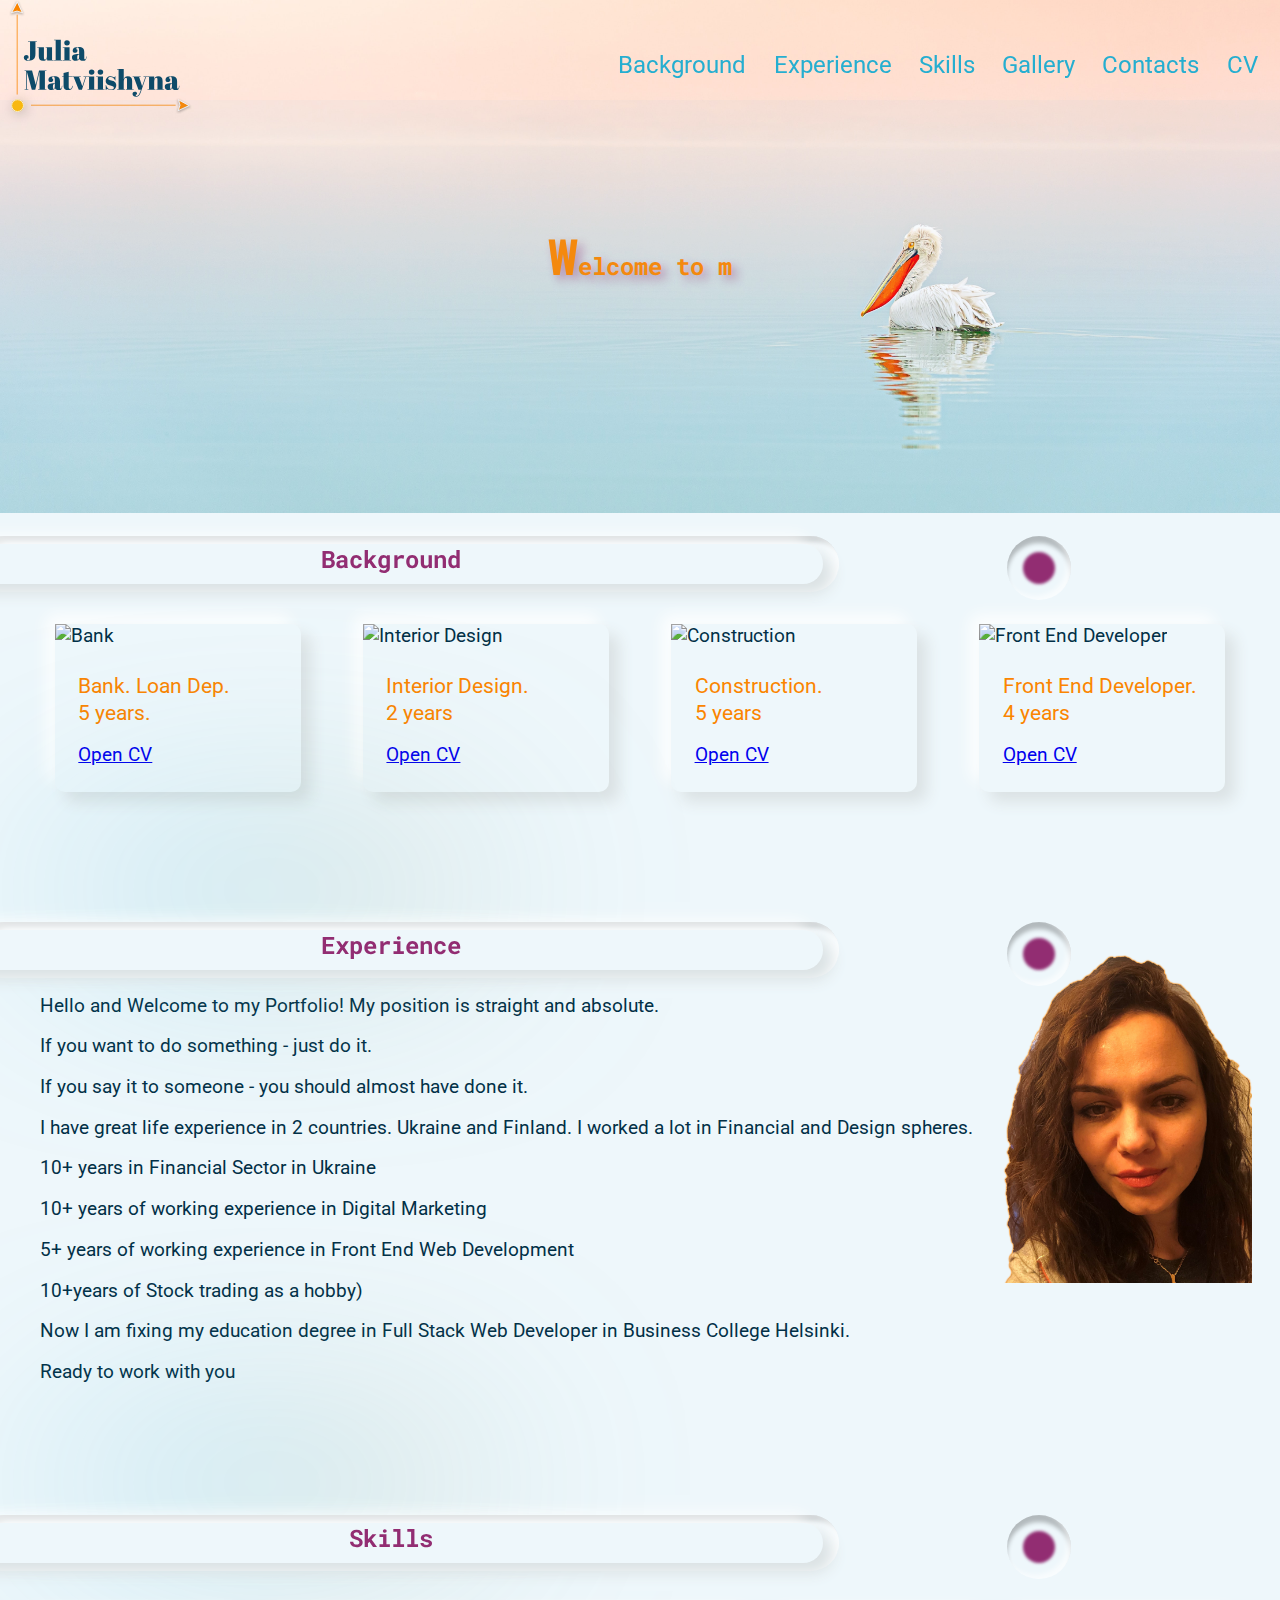
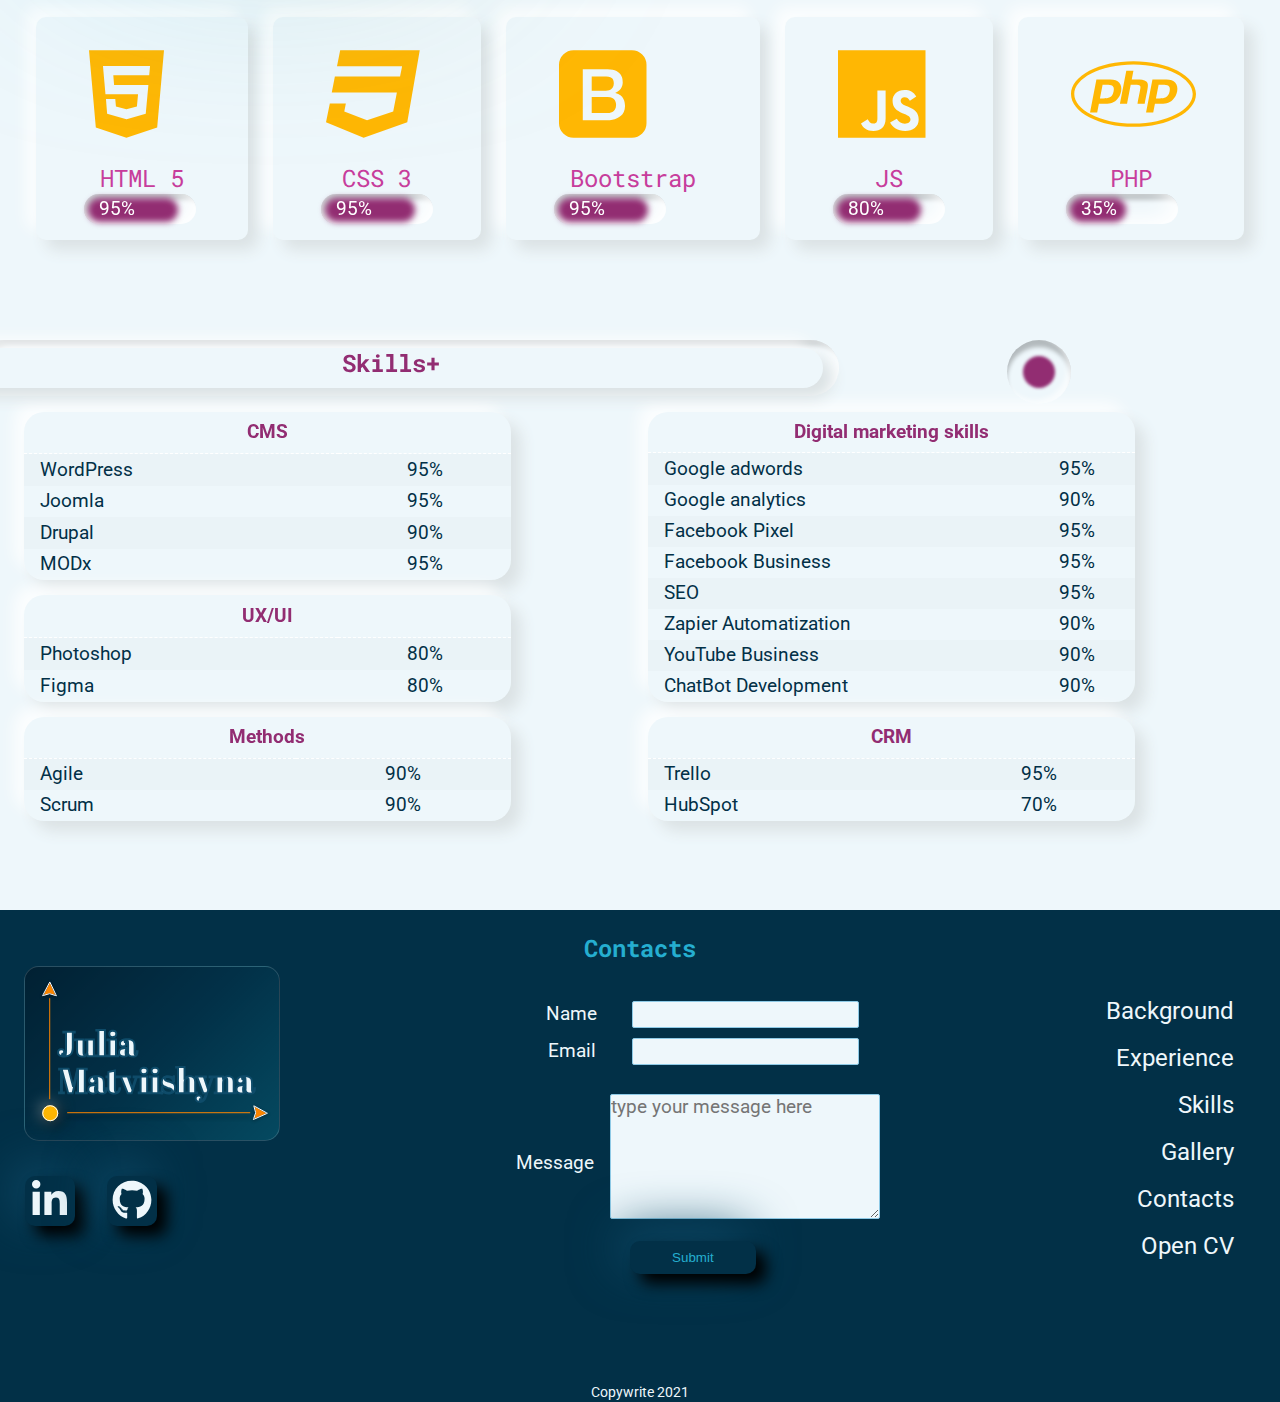
==== index.html @ f2c7c65a "validated" ====
<!DOCTYPE html>
<html lang="en">
  <head>
    <link rel="preconnect" href="https://fonts.gstatic.com" />
    <link
      href="https://fonts.googleapis.com/css2?family=Roboto&display=swap"
      rel="stylesheet"
    />
    <link rel="preconnect" href="https://fonts.gstatic.com" />
    <link
      href="https://fonts.googleapis.com/css2?family=Roboto+Mono:wght@500&display=swap"
      rel="stylesheet"
    />

    <link rel="shortcut icon" href="favicon.ico" type="image/x-icon" />
    <title>My first portfolio</title>
    <link rel="stylesheet" href="/css/style.css" />
    <meta name="viewport" content="width=device-width, initial-scale=1.0" />
    <meta http-equiv="Content-Type" content="text/html;charset=UTF-8" />
    <meta
      name="keywords"
      content="Julia Matviishyan, Yuliia Matviishyna, full stack web developer"
    />
    <meta http-equiv="X-UA-Compatible" content="ie=edge" />
    <meta
      name="description"
      content="I am going to make your next web application"
    />
    <meta name="author" content="Julia Matviishyna" />
  </head>
  <body>
    <header>
      <div class="container">
        <div class="navigation">
          <div class="logo">
            <img
              class="logo"
              src="images/logo-julia-light1.svg"
              alt="julia matviishyna logo"
            />
          </div>
          <nav>
            <button id="mobilebutton">
              <i class="fas fa-ellipsis-v"></i>
            </button>

            <ul>
              <li>
                <a href="#past"> Background</a>
              </li>
              <li><a href="#present">Experience</a></li>
              <li><a href="#future">Skills</a></li>
              <li><a href="/gallery.html">Gallery</a></li>
              <li><a href="#contacts">Contacts</a></li>
              <li><a href="images/YuliiaMatviishyna-CV.pdf">CV</a></li>
            </ul>
          </nav>
        </div>
        <section class="banner"><h2>W</h2></section>
      </div>
    </header>
    <main>
      <div class="container">
        <div class="heading-wrapper">
          <div class="heading">
            <div class="heading-vol">
              <h2><a name="past">Background</a></h2>
            </div>
          </div>
          <div class="dot-heading"><div class="inner-heading"></div></div>
        </div>
        <section id="past">
          <div class="column">
            <img
              src="https://source.unsplash.com/SoT4-mZhyhE/1600x900"
              alt="Bank"
            />
            <div class="description">
              <p>Bank. Loan Dep. <br />5 years.</p>

              <a href="images/YuliiaMatviishyna-CV.pdf">Open CV</a>
            </div>
          </div>
          <div class="column">
            <img
              src="https://source.unsplash.com/X5BWooeO4Cw/1600x900"
              alt="Interior Design"
            />
            <div class="description">
              <p>
                Interior Design.<br />
                2 years
              </p>

              <a href="images/YuliiaMatviishyna-CV.pdf">Open CV</a>
            </div>
          </div>
          <div class="column">
            <img
              src="https://source.unsplash.com/HtBlQdxfG9k/1600x900"
              alt="Construction"
            />
            <div class="description">
              <p>
                Construction.<br />
                5 years
              </p>

              <a href="images/YuliiaMatviishyna-CV.pdf">Open CV</a>
            </div>
          </div>
          <div class="column">
            <img
              src="https://source.unsplash.com/Q9-QEy1_jYI/1600x900"
              alt="Front End Developer"
            />
            <div class="description">
              <p>
                Front End Developer.<br />
                4 years
              </p>

              <a href="images/YuliiaMatviishyna-CV.pdf">Open CV</a>
            </div>
          </div>
        </section>
        <div class="blur"></div>
        <section class="experience">
          <div class="heading-wrapper">
            <div class="heading">
              <div class="heading-vol">
                <h2><a name="present">Experience</a></h2>
              </div>
            </div>
            <div class="dot-heading"><div class="inner-heading"></div></div>
          </div>

          <img class="img-right" src="images/photo.png" alt="my photo" />
          <p>
            Hello and Welcome to my Portfolio! My position is straight and
            absolute.
          </p>
          <p>If you want to do something - just do it.</p>
          <p>If you say it to someone - you should almost have done it.</p>

          <p>
            I have great life experience in 2 countries. Ukraine and Finland. I
            worked a lot in Financial and Design spheres.
          </p>
          <p>10+ years in Financial Sector in Ukraine</p>

          <p>10+ years of working experience in Digital Marketing</p>

          <p>5+ years of working experience in Front End Web Development</p>

          <p>10+years of Stock trading as a hobby)</p>

          <p>
            Now I am fixing my education degree in Full Stack Web Developer in
            Business College Helsinki.
          </p>

          <p>Ready to work with you</p>
        </section>
        <div class="blur"></div>
        <section id="skills">
          <div class="heading-wrapper">
            <div class="heading">
              <div class="heading-vol">
                <h2><a name="future"> Skills</a></h2>
              </div>
            </div>
            <div class="dot-heading"><div class="inner-heading"></div></div>
          </div>
          <section class="skill-icons">
            <div class="icon">
              <span><i class="fab fa-html5"></i></span>
              <p class="icon-name">HTML 5</p>
              <div class="bar">
                <div class="progress" role="progressbar"></div>
                <div class="text-bar">95%</div>
              </div>
            </div>
            <div class="icon">
              <span><i class="fab fa-css3"></i></span>
              <p class="icon-name">CSS 3</p>
              <div class="bar">
                <div class="progress" role="progressbar"></div>
                <div class="text-bar">95%</div>
              </div>
            </div>
            <div class="icon">
              <span><i class="fab fa-bootstrap"></i></span>
              <p class="icon-name">Bootstrap</p>
              <div class="bar">
                <div class="progress" role="progressbar"></div>
                <div class="text-bar">95%</div>
              </div>
            </div>
            <div class="icon">
              <span><i class="fab fa-js"></i></span>
              <p class="icon-name">JS</p>
              <div class="bar">
                <div class="progress js" role="progressbar"></div>
                <div class="text-bar">80%</div>
              </div>
            </div>
            <div class="icon">
              <span><i class="fab fa-php"></i></span>
              <p class="icon-name">PHP</p>
              <div class="bar">
                <div class="progress php" role="progressbar"></div>
                <div class="text-bar">35%</div>
              </div>
            </div>
          </section>
        </section>
        <div class="heading-wrapper">
          <div class="heading">
            <div class="heading-vol"><h2>Skills+</h2></div>
          </div>
          <div class="dot-heading"><div class="inner-heading"></div></div>
        </div>
        <section class="skills-plus">
          <table class="a">
            <tr>
              <th colspan="2"><span> Digital marketing skills</span></th>
            </tr>
            <tr>
              <td>Google adwords</td>
              <td>95%</td>
            </tr>
            <tr>
              <td>Google analytics</td>
              <td>90%</td>
            </tr>
            <tr>
              <td>Facebook Pixel</td>
              <td>95%</td>
            </tr>
            <tr>
              <td>Facebook Business</td>
              <td>95%</td>
            </tr>
            <tr>
              <td>SEO</td>
              <td>95%</td>
            </tr>
            <tr>
              <td>Zapier Automatization</td>
              <td>90%</td>
            </tr>
            <tr>
              <td>YouTube Business</td>
              <td>90%</td>
            </tr>
            <tr>
              <td>ChatBot Development</td>
              <td>90%</td>
            </tr>
          </table>
          <table class="b">
            <tr>
              <th colspan="2">CMS</th>
            </tr>
            <tr>
              <td>WordPress</td>
              <td>95%</td>
            </tr>
            <tr>
              <td>Joomla</td>
              <td>95%</td>
            </tr>
            <tr>
              <td>Drupal</td>
              <td>90%</td>
            </tr>
            <tr>
              <td>MODx</td>
              <td>95%</td>
            </tr>
          </table>
          <table class="c">
            <tr>
              <th colspan="2">CRM</th>
            </tr>
            <tr>
              <td>Trello</td>
              <td>95%</td>
            </tr>
            <tr>
              <td>HubSpot</td>
              <td>70%</td>
            </tr>
          </table>
          <table class="d">
            <tr>
              <th colspan="2">UX/UI</th>
            </tr>
            <tr>
              <td>Photoshop</td>
              <td>80%</td>
            </tr>
            <tr>
              <td>Figma</td>
              <td>80%</td>
            </tr>
          </table>
          <table class="e">
            <tr>
              <th colspan="2">Methods</th>
            </tr>
            <tr>
              <td>Agile</td>
              <td>90%</td>
            </tr>
            <tr>
              <td>Scrum</td>
              <td>90%</td>
            </tr>
          </table>
        </section>
      </div>
    </main>
    <footer>
      <div class="container">
        <h2>Contacts</h2>
        <section id="contacts">
          <div class="logo">
            <img src="images/logo-julia-dark1.svg" alt="" />
            <div class="icons">
              <div class="footer-icon">
                <a href="www.linkedin.com/in/jualiasha" target="_blank"
                  ><i class="fab fa-linkedin-in"></i
                ></a>
              </div>
              <div class="footer-icon">
                <a href="https://github.com/jualiasha" target="_blank"
                  ><i class="fab fa-github"></i
                ></a>
              </div>
            </div>
          </div>
          <div class="send-form">
            <form>
              <div>
                <label for="name">Name</label>
                <input type="text" id="name" maxlength="200" required />
              </div>
              <p class="hidden"></p>
              <div>
                <label for="email">Email</label>
                <input type="email" id="email" required />
              </div>
              <div>
                <label for="message">Message</label>
                <textarea
                  name="message"
                  id="message"
                  cols="23"
                  rows="5"
                  maxlength="500"
                  placeholder="type your message here"
                ></textarea>
              </div>
              <button class="submit" type="submit">Submit</button>
            </form>
          </div>
          <div class="menu-footer">
            <ul>
              <li>
                <a href="#past"> Background</a>
              </li>
              <li><a href="#present">Experience</a></li>
              <li><a href="#future">Skills</a></li>
              <li><a href="gallery.html">Gallery</a></li>
              <li><a href="#contacts">Contacts</a></li>
              <li><a href="images/YuliiaMatviishyna-CV.pdf">Open CV</a></li>
            </ul>
          </div>
        </section>
        <div id="backtotop"><i class="fas fa-angle-up"></i></div>
      </div>
      <div class="copywrite">Copywrite 2021</div>
    </footer>
    <script src="/js/script.js"></script>
    <script src="/js/all.js"></script>
  </body>
</html>
---- css/style.css ----
:root {
  --body-font: "Roboto", sans-serif;
  --main-font-color: #023047;
  --large-headings-color: #fb8500;
  --medium-headings-color: #922d72;
  --background-color: #eef7fb;
  --secondary-blue-color: #25aed0;
  --secondary-orange-color: #ffb703;
}

* {
  padding: 0;
  margin: 0;
  box-sizing: border-box;
}

body,
input,
textarea {
  background-color: var(--background-color);
  font-family: var(--body-font);
  color: var(--main-font-color);
  line-height: 1.3;
  font-size: 19px;
}
html {
  scroll-behavior: smooth;
}
.container {
  padding: 1.25em;
  max-width: 1440px;
  width: 100%;
}

h1,
h2,
h3,
h4 {
  font-family: "Roboto Mono", monospace;
}
h1 {
  text-transform: uppercase;
  color: var(--large-headings-color);
  font-size: 36px;
}

h2,
h3,
h4 {
  font-size: 24px;
  color: var(--medium-headings-color);
}

a:hover {
  color: var(--large-headings-color);
}

/*Header*/
ul > li > a {
  color: var(--secondary-blue-color);
  font-size: 1.25em;
  padding-right: 0.938em;
  text-decoration: none;
  background-color: transparent;
  transition: font-size 0.1s ease-in 0.05s;
  /*transition:;
  all0.1s*/
  -webkit-transition: font-size 0.1s ease-in 0.05s;
  -moz-transition: font-size 0.1s ease-in 0.05s;
  -ms-transition: font-size 0.1s ease-in 0.05s;
  -o-transition: font-size 0.1s ease-in 0.05s;
  -webkit-transition: font-size 0.1s ease-in 0.05s;
}
nav ul > li > a:hover {
  font-size: 1em;
}

li {
  display: inline;
}
header {
  text-align: center;
  background: url("/images/img4.jpg") no-repeat;
  background-position: bottom;
  background-size: cover;
  padding: 150px 50px;
  position: relative;
}
header::after {
  content: "";
  background: #8ecae60f;
  height: 67%;
  width: 100%;
  position: absolute;
  top: 100px;
  left: 0;
}
.banner h2::first-letter {
  font-size: 50px;
  z-index: 10;
}
.navigation {
  display: flex;
  flex-wrap: wrap;
  flex-direction: row;
  justify-content: space-between;
  position: fixed;
  top: 50px;
  width: 100%;
  left: 0;
}

.logo {
  width: 200px;
  margin-top: -30px;
}
.bg {
  background: #bddae298;
  top: 0;
  padding: 50px 0 20px 0;
  z-index: 10;
  border-bottom: 1px solid rgb(235, 230, 230);
}
.blur {
  width: 30rem;
  height: 4rem;
  border-radius: 50%;
  -webkit-border-radius: 50%;
  -moz-border-radius: 50%;
  -ms-border-radius: 50%;
  -o-border-radius: 50%;
  background: radial-gradient(
    20.65% 52.33% at 70.42% 43.96%,
    rgba(251, 133, 0, 0.65) 0%,
    rgba(37, 174, 208, 0.53) 100%
  );
  filter: blur(110px);
  -webkit-filter: blur(110px);
  transition: all ease-in 1.5s;
  animation: scaling 5s linear 2s infinite alternate;
  -webkit-animation: scaling 5s linear 2s infinite alternate;
  -webkit-transition: all ease-in 1.5s;
  -moz-transition: all ease-in 1.5s;
  -ms-transition: all ease-in 1.5s;
  -o-transition: all ease-in 1.5s;
}

@keyframes scaling {
  0% {
    background: radial-gradient(
      20.65% 52.33% at 70.42% 43.96%,
      rgba(251, 133, 0, 0.65) 0%,
      rgba(37, 174, 208, 0.53) 100%
    );
  }

  25% {
    background: radial-gradient(
      20.65% 52.33% at 70.42% 43.96%,
      rgba(251, 133, 0, 0.65) 0%,
      rgba(63, 37, 208, 0.53) 100%
    );
  }

  50% {
    background: radial-gradient(
      20.65% 52.33% at 70.42% 43.96%,
      rgba(251, 133, 0, 0.65) 0%,
      rgba(103, 37, 208, 0.53) 100%
    );
  }

  75% {
    background: radial-gradient(
      20.65% 52.33% at 70.42% 43.96%,
      rgba(251, 133, 0, 0.65) 0%,
      rgba(202, 37, 208, 0.53) 100%
    );
  }

  100% {
    background: radial-gradient(
      20.65% 52.33% at 70.42% 43.96%,
      rgba(251, 133, 0, 0.65) 0%,
      rgba(208, 37, 143, 0.53) 100%
    );
  }
}
#mobilebutton {
  display: none;
}
.fa-ellipsis-v {
  font-size: 40px;
  color: var(--medium-headings-color);
}

/*Hero-Banner*/
.banner {
  padding: 50px 50px;
}
.banner > h2 {
  text-align: center;
  color: #fb8500;
  text-shadow: 5px 5px 10px #922d7273;
}

/*Main*/
.heading-wrapper {
  display: flex;
  justify-content: space-between;
}
.heading {
  background: var(--background-color);
  box-shadow: inset -7px -7px 22px #ffffff, inset 6px 6px 4px rgb(0 0 0 / 25%);
  border-radius: 50px;
  width: 70%;
  height: 3.5rem;
  margin: 0 0 1rem -3rem;
  text-align: center;
  position: relative;
}
.heading-vol {
  background: var(--background-color);
  box-shadow: 10px 10px 15px #dbe2e4, -10px -10px 15px rgb(255 255 255 / 80%);
  border-radius: 50px;
  width: 100%;
  height: 2.5rem;
  margin-left: -3rem;
  text-align: center;
  position: absolute;
  top: 0.5rem;
  right: 1rem;
}
.dot-heading {
  width: 4rem;
  height: 4rem;
  border-radius: 50%;
  -webkit-border-radius: 50%;
  -moz-border-radius: 50%;
  -ms-border-radius: 50%;
  -o-border-radius: 50%;
  background: #eef7fb;
  box-shadow: inset -4px -4px 5px rgba(255, 255, 255, 0.64),
    inset 0px 7px 4px rgba(0, 0, 0, 0.25);
  position: relative;
  right: 15%;
}

.inner-heading {
  background-color: var(--medium-headings-color);
  width: 2rem;
  height: 2rem;
  filter: blur(1.5px);
  border-radius: 50%;
  -webkit-border-radius: 50%;
  -moz-border-radius: 50%;
  -ms-border-radius: 50%;
  -o-border-radius: 50%;
  position: absolute;
  -webkit-filter: blur(1.5px);
  left: 1rem;
  top: 1rem;
  animation: rotating 5s linear 2s infinite alternate;
}

@keyframes rotating {
  0% {
    transform: rotate(72deg);
    -webkit-transform: rotate(72deg);
    -moz-transform: rotate(72deg);
    -ms-transform: rotate(72deg);
    -o-transform: rotate(72deg);
  }

  25% {
    transform: scale(1.1);
    -webkit-transform: scale(1.1);
    -moz-transform: scale(1.1);
    -ms-transform: scale(1.1);
    -o-transform: scale(1.1);
  }

  50% {
    transform: rotate(72deg);
    -webkit-transform: rotate(72deg);
    -moz-transform: rotate(72deg);
    -ms-transform: rotate(72deg);
    -o-transform: rotate(72deg);
  }
  75% {
    transform: rotate(72deg);
    -webkit-transform: rotate(72deg);
    -moz-transform: rotate(72deg);
    -ms-transform: rotate(72deg);
    -o-transform: rotate(72deg);
  }
  100% {
    transform: rotate(72deg);
    -webkit-transform: rotate(72deg);
    -moz-transform: rotate(72deg);
    -ms-transform: rotate(72deg);
    -o-transform: rotate(72deg);
  }
}

#past {
  display: flex;
  align-content: space-between;
  flex-flow: row wrap;
  justify-content: space-around;
}

#past img {
  width: 100%;
  object-fit: cover;
}

.img-left {
  width: 25vw;
  min-width: 260px;
  float: left;
  margin: 1.25em;
  display: inline-block;
}

.img-right {
  width: 25vw;
  max-width: 260px;
  float: right;
  margin: 0.25em;
  display: inline-block;
  position: relative;
  bottom: 45px;
}

.experience p {
  margin-bottom: 1rem;
  text-align: justify;
}

section {
  padding-bottom: 50px;
}

p {
  text-align: justify;
  padding: 0 1rem 0 1rem;
}
.description {
  padding: 1.25em;
}
.description p {
  color: var(--large-headings-color);
  padding: 0;
  font-size: 21px;
  margin-bottom: 1rem;
  text-align: initial;
}
.column {
  background: var(--background-color);
  box-shadow: 10px 10px 15px #dbe2e4, -10px -10px 15px rgba(255, 255, 255, 0.8);
  border-radius: 10px;
  width: 20%;
  margin: 1rem;
  transition: all 0.1s ease-in;
  -webkit-transition: all 0.2s ease-in;
  -moz-transition: all 0.1s ease-in;
  -ms-transition: all 0.1s ease-in;
  -o-transition: all 0.1s ease-in;
}
.column:hover {
  transform: rotate(5deg);
  -webkit-transform: rotate(5deg);
  -moz-transform: rotate(5deg);
  -ms-transform: rotate(5deg);
  -o-transform: rotate(5deg);
}
/*Table*/
table {
  background: var(--background-color);
  box-shadow: 10px 10px 15px #dbe2e4, -10px -10px 15px rgba(255, 255, 255, 0.8);
  border-radius: 20px;
  width: 80%;
  border-collapse: collapse;
  -webkit-border-radius: 20px;
  -moz-border-radius: 20px;
  -ms-border-radius: 20px;
  -o-border-radius: 20px;
}
td {
  padding: 0.2rem 1rem;
}
td:nth-child(even) {
  text-align: center;
}
th {
  text-align: center;
  border-bottom: 1px dashed #ffffff;
  padding: 0.5rem 0;
  position: relative;
  border-radius: 100px;
  color: var(--medium-headings-color);
}
th:before {
  content: "";
  background: radial-gradient(
    37.58% 88.32% at 46.17% 5.43%,
    #df4cb0 0%,
    rgba(37, 174, 208, 0.53) 100%
  );
  filter: blur(50px);
  -webkit-filter: blur(50px);

  position: absolute;
  left: 0;
  width: 100%;
  height: 100%;

  background-attachment: fixed;
}
tr:nth-child(even) {
  background-color: #eaf3f7;
}
.skills-plus {
  display: grid;
  grid-template-columns: repeat(6, 1fr);
  grid-template-rows: repeat(4, auto);
  grid-gap: 15px;
  grid-template-areas:
    "b b b a a a"
    "d d d a a a"
    "e e e c c c";
}
.a {
  grid-area: a;
}
.b {
  grid-area: b;
}
.c {
  grid-area: c;
}
.d {
  grid-area: d;
}
.e {
  grid-area: e;
}

/*Gallery*/
.gallery-grid {
  display: grid;
  grid-template-columns: repeat(6, 1fr);
  grid-gap: 0.5rem;
  grid-template-areas:
    "a a a b b b"
    "a a a b b b"
    "c c c d d d"
    "c c c d d d"
    "e e e f f f"
    "e e e f f f";
}

.grid-div img {
  width: 100%;
  height: 100%;
  object-fit: cover;
  background: #eef7fb;
  box-shadow: inset -7px -7px 22px #ffffff,
    inset 6px 6px 4px rgba(0, 0, 0, 0.25);
  border-radius: 50px;
  transform: rotate(15deg);
  -webkit-transform: rotate(15deg);
  -moz-transform: rotate(15deg);
  -ms-transform: rotate(15deg);
  -o-transform: rotate(15deg);
  transition: all ease-in 0.1s;
  -webkit-transition: all ease-in 0.1s;
  -moz-transition: all ease-in 0.1s;
  -ms-transition: all ease-in 0.1s;
  -o-transition: all ease-in 0.1s;
}
.grid-div img:hover {
  box-shadow: 1px 1px 8px #8888887c;
  transform: rotate(0);
  -webkit-transform: rotate(0);
  -moz-transform: rotate(0);
  -ms-transform: rotate(0);
  -o-transform: rotate(0);
}
.grid-div-1 {
  grid-area: a;
}
.grid-div-2 {
  grid-area: b;
}
.grid-div-3 {
  grid-area: c;
}
.grid-div-4 {
  grid-area: d;
}
.grid-div-5 {
  grid-area: e;
}
.grid-div-6 {
  grid-area: f;
}
.grid-div-7 {
  grid-area: g;
}
.grid-div-8 {
  grid-area: h;
}
.grid-div-9 {
  grid-area: i;
}

/*skill-icons*/
.skill-icons {
  display: flex;
  justify-content: space-around;
  align-items: center;
  flex-flow: row wrap;
  margin-top: 30px;
}
.icon-name {
  font-family: "Roboto Mono", monospace;
  font-size: 24px;
  color: #c73d9c;
  text-align: center;
}
.icon {
  background: var(--background-color);
  box-shadow: 10px 10px 15px #dbe2e4, -10px -10px 15px rgba(255, 255, 255, 0.8);
  border-radius: 10px;
  padding: 1rem 3rem 1rem 3rem;
}
.icon:hover {
  box-shadow: 1px 1px 8px #8888887c;
}
.icon-marketing {
  background: var(--background-color);
  box-shadow: 10px 10px 15px #dbe2e4, -10px -10px 15px rgba(255, 255, 255, 0.8);
  border-radius: 10px;
  padding: 1rem 3rem 1rem 3rem;
}
.icon-marketing > span {
  font-size: 50px;
  color: #ffb703;
  margin-left: 0.3rem;
}

.icon > span {
  font-size: 100px;
  color: #ffb703;
  margin-left: 0.3rem;
}

.bar {
  background: var(--background-color);
  box-shadow: inset -7px -7px 22px #ffffff,
    inset 6px 6px 4px rgba(0, 0, 0, 0.25);
  border-radius: 50px;
  min-height: 30px;
  position: relative;
  width: 7rem;
}
@keyframes progress-move {
  0% {
    width: 0;
  }
  10% {
    width: 10%;
  }
  20% {
    width: 20%;
  }
  30% {
    width: 30%;
  }
  40% {
    width: 40%;
  }
  50% {
    width: 50%;
  }
}

.progress {
  height: 24px;
  width: 80%;
  align-items: center;
  position: absolute;
  top: 0.25rem;
  left: 0.25rem;
  border-radius: 50px;
  text-align: center;
  filter: blur(3px);
  background: var(--medium-headings-color);
  animation: progress-move 0.5s linear 2s 1 normal;
  -webkit-animation: progress-move 0.5s linear 2s 1 normal;
}
.progress:hover {
  box-shadow: 1px 1px 8px #888888;
}

.js {
  width: 75%;
}

.php {
  width: 50%;
}
.text-bar {
  color: #fff;
  z-index: 10;
  position: absolute;
  left: 15px;
  top: 3px;
  filter: blur(0.6px);
}

/*Footer*/
footer h2 {
  text-align: center;
  color: var(--secondary-blue-color);
}
footer p {
  text-align: center;
}
footer .logo {
  background: linear-gradient(
      135deg,
      rgba(0, 0, 0, 0.4) 0%,
      rgba(255, 255, 255, 0.4) 100%
    ),
    #023047;
  background-blend-mode: soft-light, normal;
  border: 1px solid rgba(255, 255, 255, 0.16);
  border-radius: 15px;
  width: 256px;
  height: 175px;
}

.footer-icon {
  width: 50px;
  height: 50px;
  margin: 30px 2rem 0 0;
  background: #023047;
  box-shadow: 10px 10px 15px #000000, -10px -10px 50px 1px #0e4b69;
  border-radius: 10px;
  font-size: 40px;
}
.copywrite {
  font-size: 14px;
  text-align: center;
}

footer input,
textarea {
  border-radius: 2px;
  border: 1px solid #8ecae6;
}

footer textarea {
  margin-top: 1.25em;
  display: inline-block;
  margin-bottom: -50px;
}
footer input {
  display: inline-block;
  margin: 5px;
  max-width: 227px;
}
footer label {
  display: inline-block;
  width: 100px;
}
.submit {
  background: #023047;
  box-shadow: 10px 10px 15px #000000, -10px -10px 50px 1px #0e4b69;
  border-radius: 10px;
  padding: 7px 40px;
  margin-top: 65px;
  color: var(--secondary-blue-color);
}

#contacts {
  text-align: center;
  display: flex;
  justify-content: space-between;
  flex-wrap: wrap;
  margin: 2rem 0 2rem 0;
}
#contacts p {
  text-align: center;
}
footer {
  background: #023047;
  color: #eef7fb;
  position: relative;
}
footer a {
  color: var(--background-color);
}
footer li {
  display: block;
  text-align: right;
  margin-bottom: 1rem;
}
footer li a {
  color: var(--background-color);
}
footer li a:hover {
  color: var(--secondary-blue-color);
}

footer .icons {
  display: flex;
}
button {
  transition: all 0.1s ease-in 0.05s;
  -webkit-transition: all 0.1s ease-in 0.05s;
  -moz-transition: all 0.1s ease-in 0.05s;
  -ms-transition: all 0.1s ease-in 0.05s;
  -o-transition: all 0.1s ease-in 0.05s;
  border-color: transparent;
  cursor: pointer;
}
button:hover {
  background: #022b3f;
}

#backtotop {
  background: #023047;
  box-shadow: 10px 10px 15px #000000;
  border-radius: 10px;
  font-size: 50px;
  color: #fb8500;
  position: fixed;
  padding: 0 1rem 0 1rem;
  right: 1rem;
  bottom: 20px;
  display: none;
}
/*Media*/
@media (max-width: 900px) {
  .img-right {
    float: left;
    bottom: 0;
  }
  .icon {
    margin-bottom: 20px;
  }
  /*Mobile-menu*/
  header::after {
    display: none;
  }
  #mobilebutton {
    display: block;
    margin-right: 50px;
    z-index: 10;
  }

  nav ul {
    display: none;
  }

  nav.responsive ul {
    display: block;
    background-color: rgba(255, 255, 255, 0.767);
    position: absolute;
    width: 50%;
    right: 0;
    top: 100px;
    z-index: 10;
  }

  nav ul li {
    display: block;
  }

  nav ul li a {
    display: block;
    padding: 1rem 2rem;
  }
  .hidden {
    display: inherit;
  }
  textarea {
    max-width: 70%;
  }
  .menu-footer {
    display: none;
  }
}

@media (max-width: 576px) {
  .blur {
    width: 17rem;
  }

  .img-right {
    float: left;
  }

  .banner {
    padding: 0;
  }
  header {
    background-position: right;
  }
  .column {
    width: 50%;
  }
  .experience p {
    padding: 0 3.5rem 0 1rem;
  }
  .heading-vol {
    right: 0.7rem;
  }
  .skills-plus {
    display: block;
    position: relative;
    left: 30px;
  }
  table {
    margin-bottom: 2rem;
  }
  #contacts {
    justify-content: center;
  }
  footer .logo img {
    width: 200px;
  }
  footer .logo {
    width: 200px;
    height: 135px;
  }
  .menu-footer {
    display: none;
  }
  footer .container {
    padding: 0;
  }
  .footer-icon {
    margin: 15px 2rem 0 0;
  }
  .icon-name {
    font-size: 15px;
  }
}

@media (max-width: 500px) {
  .img-right {
    float: left;
  }
  footer .icons {
    position: relative;
    top: 270px;
  }
}

@media (max-width: 350px) {
  .heading-vol {
    right: 0.02rem;
  }

  .send-form {
    margin-top: 90px;
  }
  footer .icons {
    position: relative;
    top: 430px;
  }
}
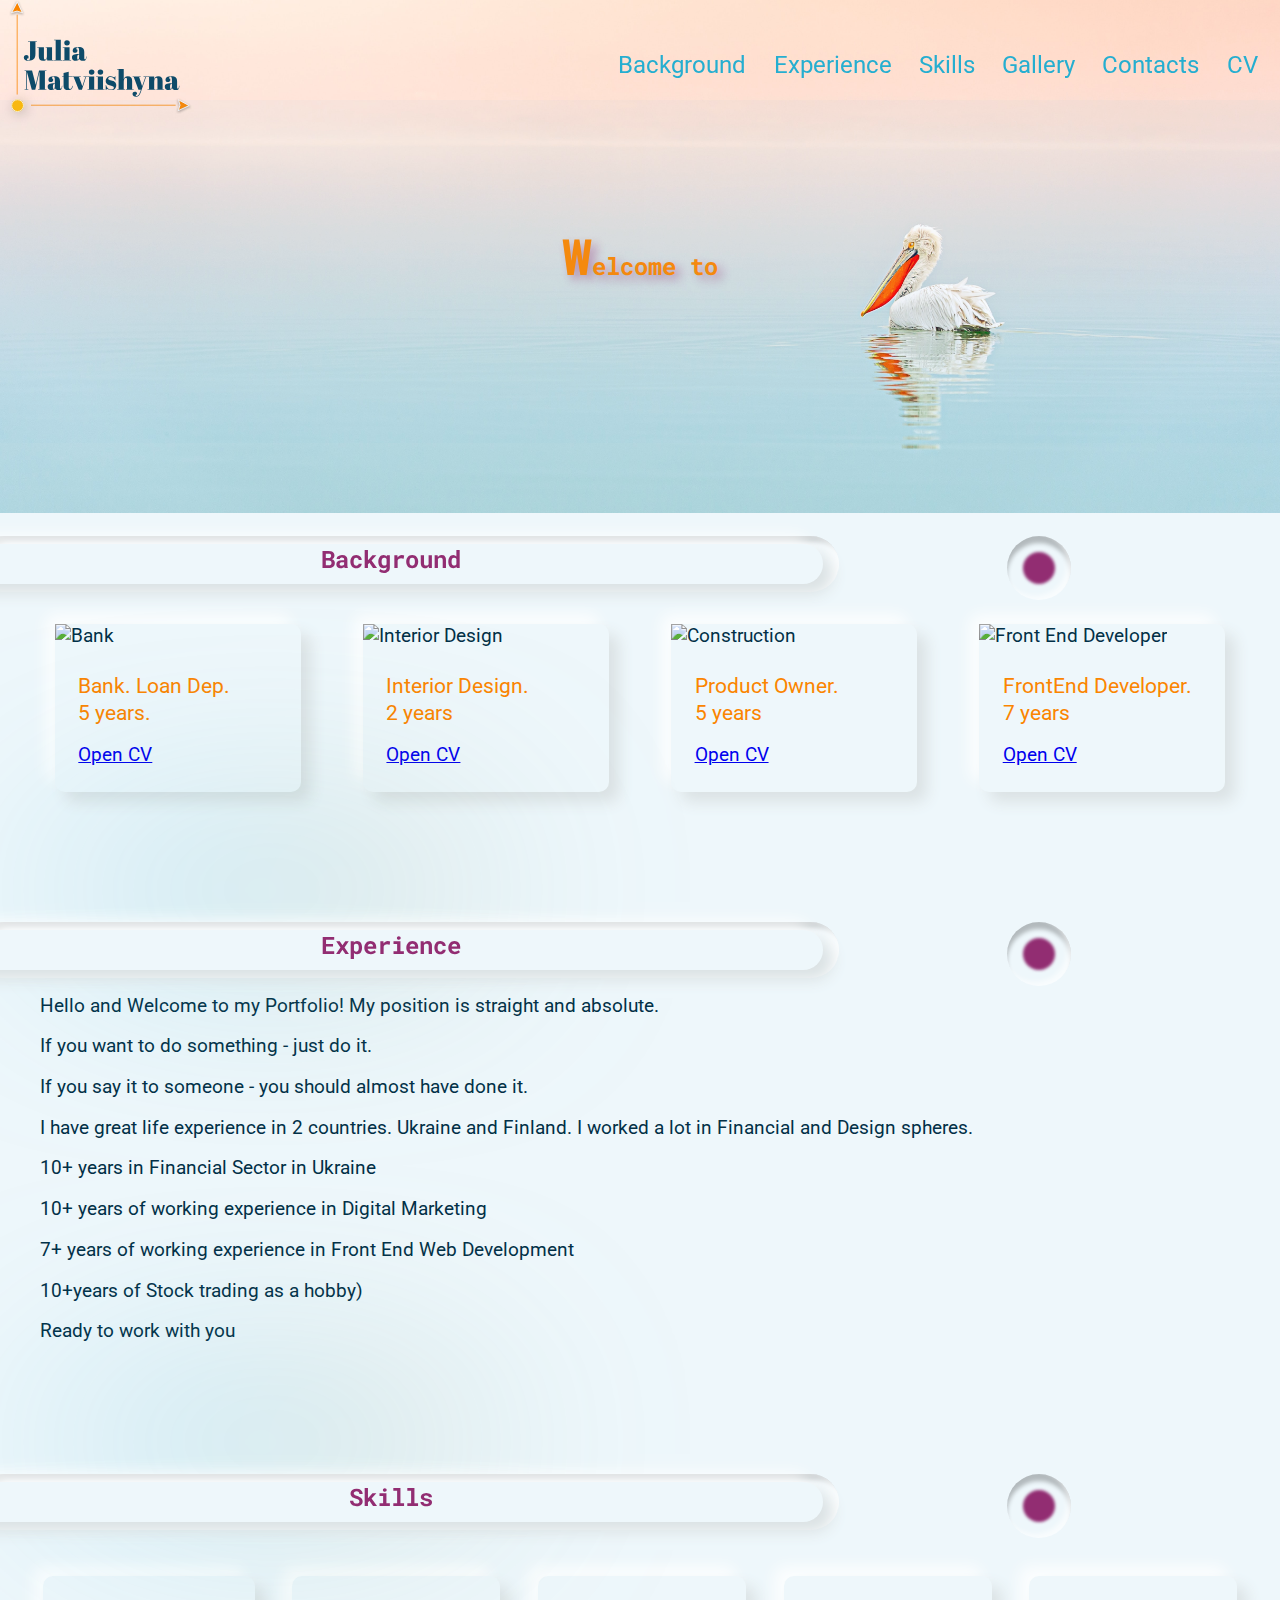
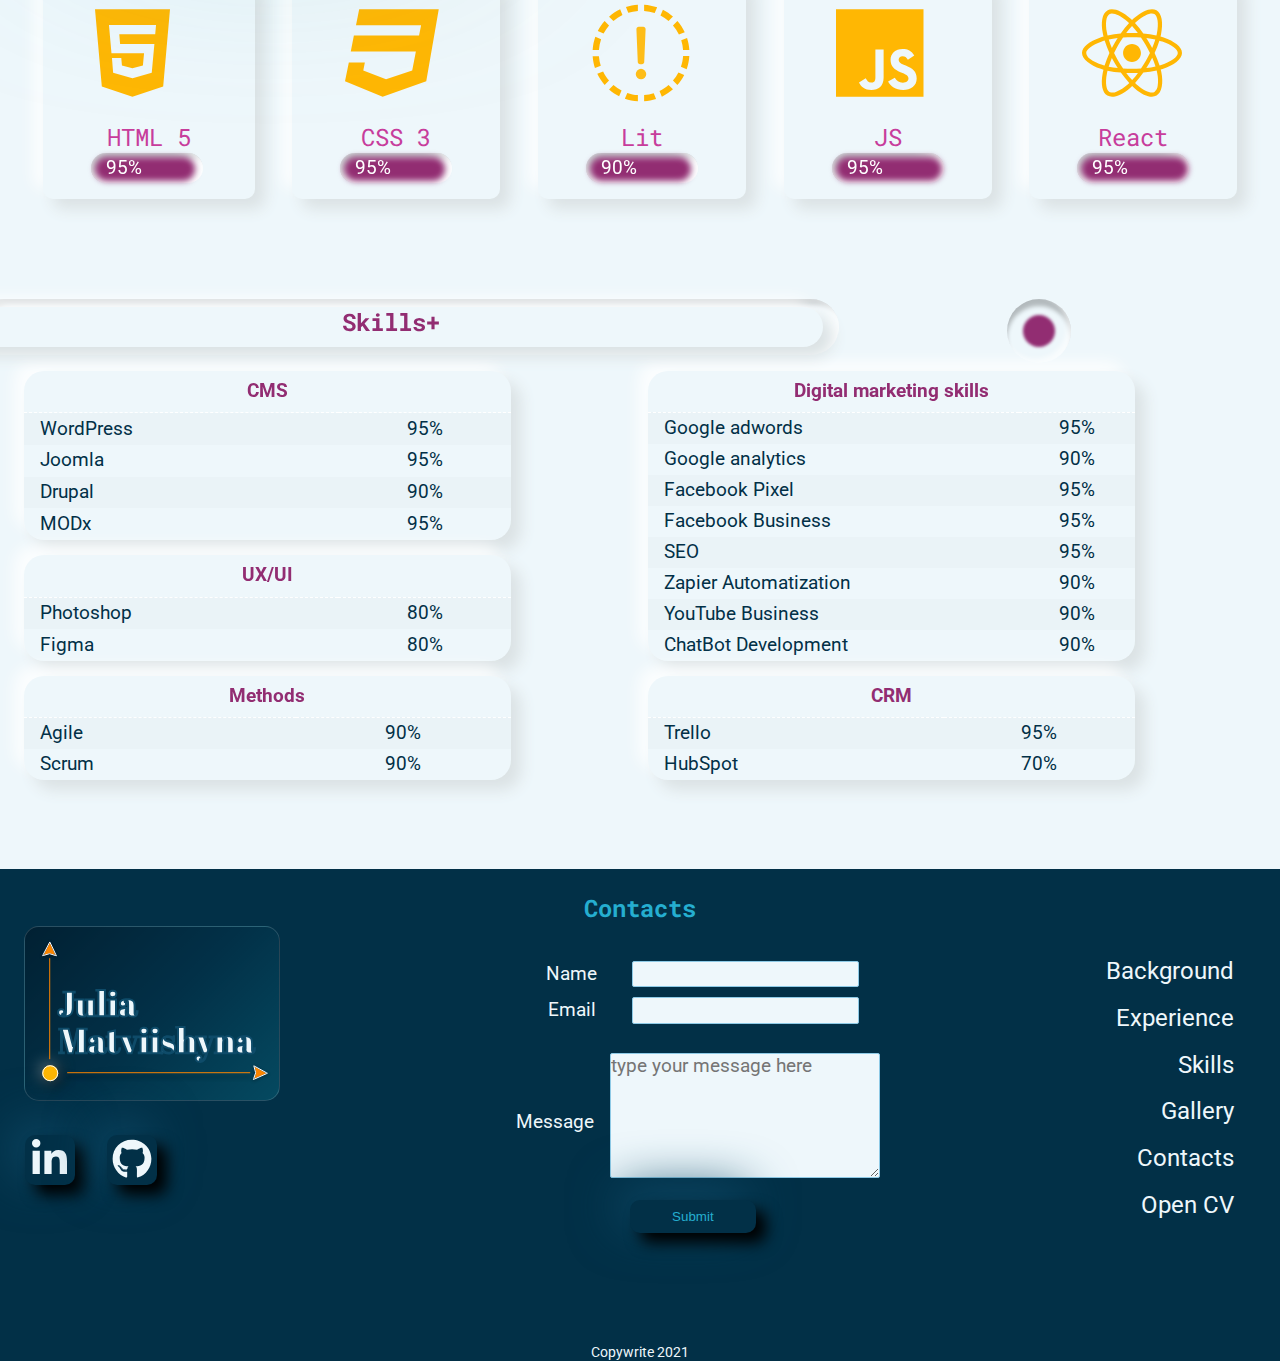
==== commit 02399825: "small upgrade" ====
--- a/index.html
+++ b/index.html
@@ -102,7 +102,7 @@
             />
             <div class="description">
               <p>
-                Construction.<br />
+                Product Owner.<br />
                 5 years
               </p>
 
@@ -116,8 +116,8 @@
             />
             <div class="description">
               <p>
-                Front End Developer.<br />
-                4 years
+                FrontEnd Developer.<br />
+                7 years
               </p>
 
               <a href="images/YuliiaMatviishyna-CV.pdf">Open CV</a>
@@ -135,7 +135,7 @@
             <div class="dot-heading"><div class="inner-heading"></div></div>
           </div>
 
-          <img class="img-right" src="images/photo.png" alt="my photo" />
+          <img class="img-right" src="" alt="" />
           <p>
             Hello and Welcome to my Portfolio! My position is straight and
             absolute.
@@ -151,14 +151,9 @@
 
           <p>10+ years of working experience in Digital Marketing</p>
 
-          <p>5+ years of working experience in Front End Web Development</p>
+          <p>7+ years of working experience in Front End Web Development</p>
 
           <p>10+years of Stock trading as a hobby)</p>
-
-          <p>
-            Now I am fixing my education degree in Full Stack Web Developer in
-            Business College Helsinki.
-          </p>
 
           <p>Ready to work with you</p>
         </section>
@@ -190,11 +185,11 @@
               </div>
             </div>
             <div class="icon">
-              <span><i class="fab fa-bootstrap"></i></span>
-              <p class="icon-name">Bootstrap</p>
+              <span><i class="fab fa-lit"></i></span>
+              <p class="icon-name">Lit</p>
               <div class="bar">
                 <div class="progress" role="progressbar"></div>
-                <div class="text-bar">95%</div>
+                <div class="text-bar">90%</div>
               </div>
             </div>
             <div class="icon">
@@ -202,15 +197,15 @@
               <p class="icon-name">JS</p>
               <div class="bar">
                 <div class="progress js" role="progressbar"></div>
-                <div class="text-bar">80%</div>
-              </div>
-            </div>
-            <div class="icon">
-              <span><i class="fab fa-php"></i></span>
-              <p class="icon-name">PHP</p>
+                <div class="text-bar">95%</div>
+              </div>
+            </div>
+            <div class="icon">
+              <span><i class="fab fa-react"></i></span>
+              <p class="icon-name">React</p>
               <div class="bar">
                 <div class="progress php" role="progressbar"></div>
-                <div class="text-bar">35%</div>
+                <div class="text-bar">95%</div>
               </div>
             </div>
           </section>
@@ -342,7 +337,7 @@
             </div>
           </div>
           <div class="send-form">
-            <form>
+            <form method="POST" action="contact.php">
               <div>
                 <label for="name">Name</label>
                 <input type="text" id="name" maxlength="200" required />
--- a/css/style.css
+++ b/css/style.css
@@ -589,7 +589,7 @@
 
 .progress {
   height: 24px;
-  width: 80%;
+  width: 90%;
   align-items: center;
   position: absolute;
   top: 0.25rem;
@@ -606,11 +606,11 @@
 }
 
 .js {
-  width: 75%;
+  width: 95%;
 }
 
 .php {
-  width: 50%;
+  width: 95%;
 }
 .text-bar {
   color: #fff;
